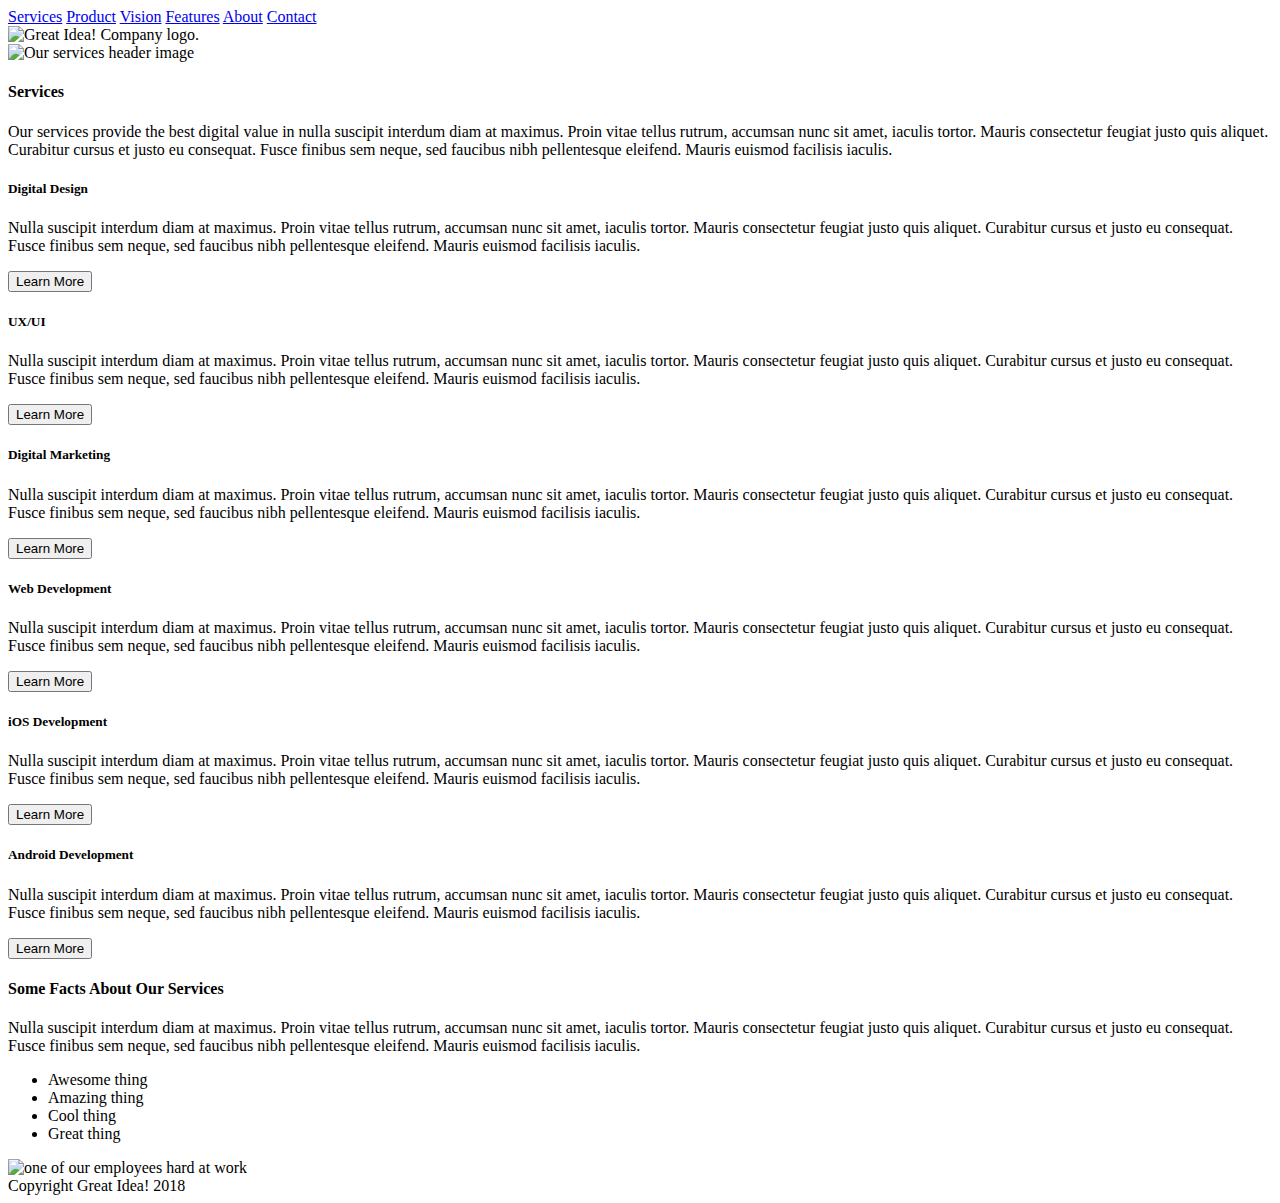
==== great-idea/services.html @ 9d3e0fc7 "used flexbox to format index.html, began semantic work on services.html" ====
<!-- copy and paste your index.html page structure in here, markup the content provided after that -->
<!doctype html>

<html lang="en">
<head>
  <meta charset="utf-8">

  <title>Great Idea!</title>

  <link href="https://fonts.googleapis.com/css?family=Bangers|Titillium+Web" rel="stylesheet">
  <link rel="stylesheet" href="css/flexbox.css">

  <!--[if lt IE 9]>
    <script src="https://cdnjs.cloudflare.com/ajax/libs/html5shiv/3.7.3/html5shiv.js"></script>
  <![endif]-->
</head>

<body>

    <div class="container">

<header>
    <nav>
        <a href="services.html">Services</a>
        <a href="#">Product</a>
        <a href="#">Vision</a>
        <a href="#">Features</a>
        <a href="#">About</a>
        <a href="#">Contact</a>
    </nav>

            <img class="logo" src="img/logo.png" alt="Great Idea! Company logo.">
        </header>


<img class="services-header-img" src="img/services-header.jpg" alt="Our services header image">


<section class="main-content">
        <div class="top-content">
            <div class="text-content">
                <h4>Services</h4>
                <p> Our services provide the best digital value in nulla suscipit interdum diam at maximus. Proin vitae tellus rutrum, accumsan nunc sit amet, iaculis tortor. Mauris consectetur feugiat justo quis aliquet. Curabitur cursus et justo eu consequat. Fusce finibus sem neque, sed faucibus nibh pellentesque eleifend. Mauris euismod facilisis iaculis.</p>
            </div>
            
        </div>
        
        <div class="services-boxes">
            <div class="text-content">
                    <h5>Digital Design</h5>
        
                    <p>Nulla suscipit interdum diam at maximus. Proin vitae tellus rutrum, accumsan nunc sit amet, iaculis tortor. Mauris consectetur feugiat justo quis aliquet. Curabitur cursus et justo eu consequat. Fusce finibus sem neque, sed faucibus nibh pellentesque
                            eleifend. Mauris euismod facilisis iaculis.</p>
                    
                    <button>Learn More</button>
            </div>

            <div class="text-content">
                <h5>UX/UI</h5>
                
                <P>Nulla suscipit interdum diam at maximus. Proin vitae tellus rutrum, accumsan nunc sit amet, iaculis tortor. Mauris consectetur feugiat justo quis aliquet. Curabitur cursus et justo eu consequat. Fusce finibus sem neque, sed faucibus nibh pellentesque
                        eleifend. Mauris euismod facilisis iaculis.</P>
                
                        <button>Learn More</button>
            </div>

            <div class="text-content">
                   <H5> Digital Marketing</H5>
                
<p>                Nulla suscipit interdum diam at maximus. Proin vitae tellus rutrum, accumsan nunc sit amet, iaculis tortor. Mauris consectetur feugiat justo quis aliquet. Curabitur cursus et justo eu consequat. Fusce finibus sem neque, sed faucibus nibh pellentesque
        eleifend. Mauris euismod facilisis iaculis.</p>
                
        <button>Learn More</button>
            </div>
            <div class="text-content">
                    <h5>Web Development</h5>
                
                   <p>Nulla suscipit interdum diam at maximus. Proin vitae tellus rutrum, accumsan nunc sit amet, iaculis tortor. Mauris consectetur feugiat justo quis aliquet. Curabitur cursus et justo eu consequat. Fusce finibus sem neque, sed faucibus nibh pellentesque
                        eleifend. Mauris euismod facilisis iaculis.</p> 
                    
                        <button>Learn More</button>
            </div>
            <div class="text-content">
                    <h5>iOS Development</h5>
                
                <p>                    Nulla suscipit interdum diam at maximus. Proin vitae tellus rutrum, accumsan nunc sit amet, iaculis tortor. Mauris consectetur feugiat justo quis aliquet. Curabitur cursus et justo eu consequat. Fusce finibus sem neque, sed faucibus nibh pellentesque
                        eleifend. Mauris euismod facilisis iaculis.</p>
                    
                        <button>Learn More</button>
            </div>
            <div class="text-content">
                
<h5>                    Android Development</h5>
                
<p>                    Nulla suscipit interdum diam at maximus. Proin vitae tellus rutrum, accumsan nunc sit amet, iaculis tortor. Mauris consectetur feugiat justo quis aliquet. Curabitur cursus et justo eu consequat. Fusce finibus sem neque, sed faucibus nibh pellentesque
        eleifend. Mauris euismod facilisis iaculis.</p>
                    
        <button>Learn More</button>
            </div>    
            
        </div>
        
        
        <div class="bottom-content">
                <h4>Some Facts About Our Services</h4>
        
              <p>  Nulla suscipit interdum diam at maximus. Proin vitae tellus rutrum, accumsan nunc sit amet, iaculis tortor. Mauris consectetur feugiat justo quis aliquet. Curabitur cursus et justo eu consequat. Fusce finibus sem neque, sed faucibus nibh pellentesque
                    eleifend. Mauris euismod facilisis iaculis.</p>
                
                
            <ul>
                <li>Awesome thing</li>
                <li>Amazing thing</li>
                <li>Cool thing</li>
                <li>Great thing</li>
            </ul>
                
                <img class="services-info-img" src="img/services-info.png" alt="one of our employees hard at work">
        </div>
        
</section>


<footer>Copyright Great Idea! 2018</footer>
    </div>


</body>
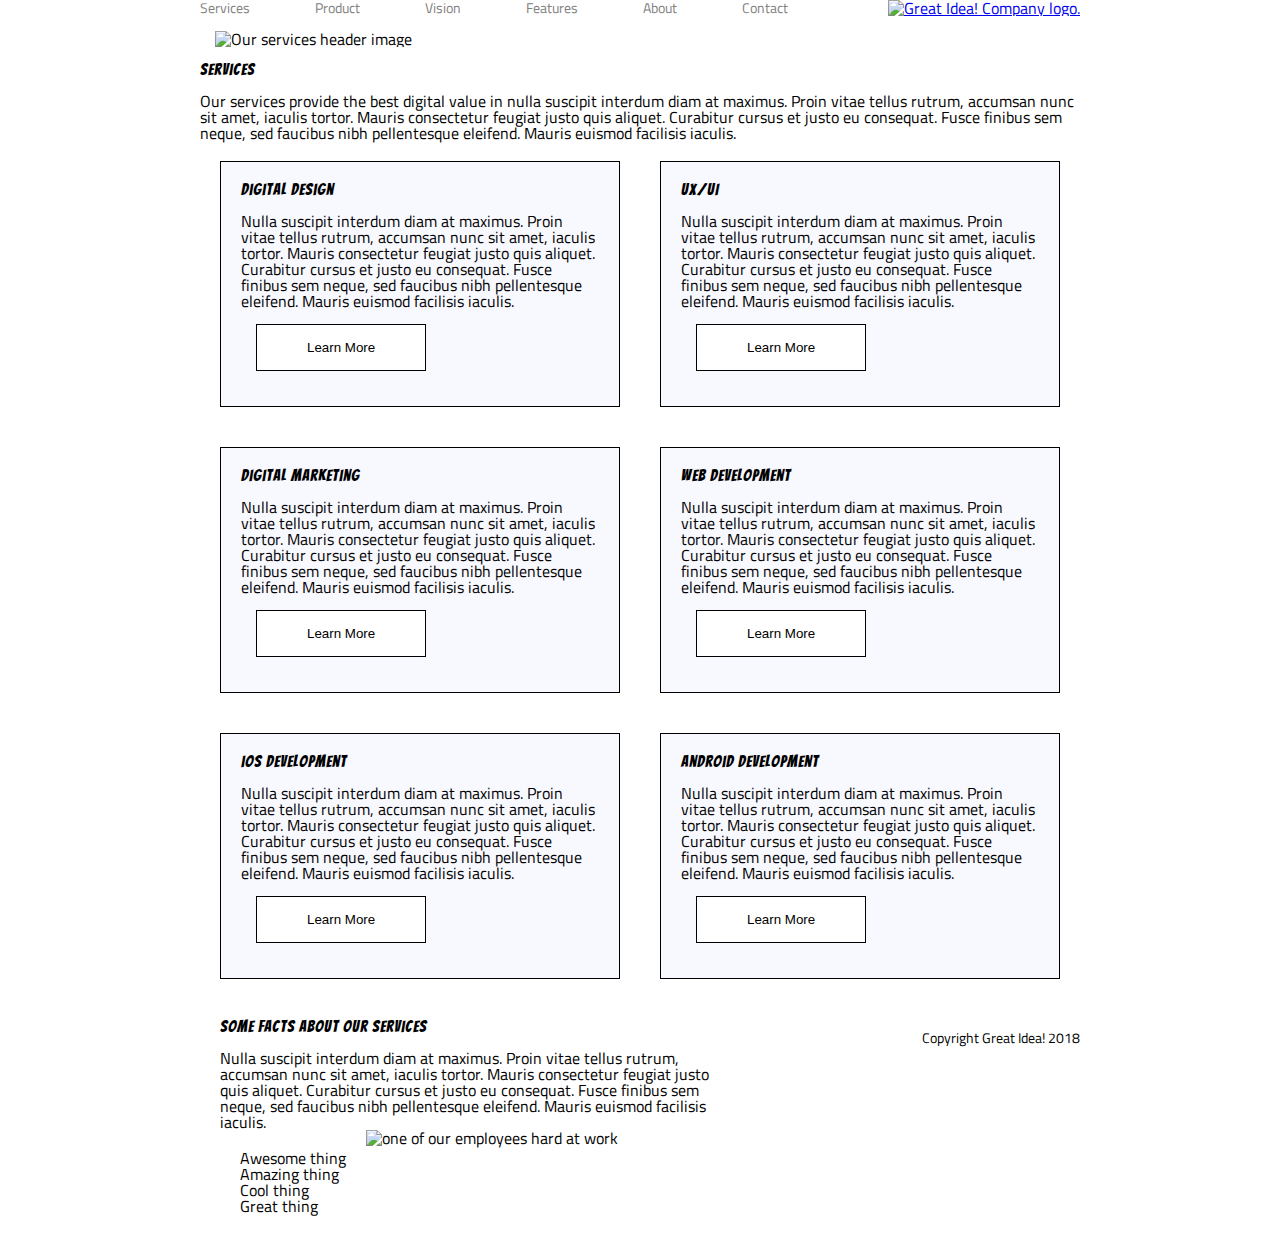
==== commit 7cb170c6: "Added more meaning to semantic markup of services.html; Added CSS for services.html" ====
--- a/great-idea/services.html
+++ b/great-idea/services.html
@@ -5,7 +5,7 @@
 <head>
   <meta charset="utf-8">
 
-  <title>Great Idea!</title>
+  <title>Great Idea! - Services</title>
 
   <link href="https://fonts.googleapis.com/css?family=Bangers|Titillium+Web" rel="stylesheet">
   <link rel="stylesheet" href="css/flexbox.css">
@@ -29,15 +29,15 @@
         <a href="#">Contact</a>
     </nav>
 
-            <img class="logo" src="img/logo.png" alt="Great Idea! Company logo.">
+    <a href="index.html"><img class="logo" src="img/logo.png" alt="Great Idea! Company logo."></a>
         </header>
 
 
-<img class="services-header-img" src="img/services-header.jpg" alt="Our services header image">
+<div class="services-content">
 
+        <img class="services-header-img" src="img/services-header.jpg" alt="Our services header image">
 
-<section class="main-content">
-        <div class="top-content">
+    <div class="services-top-content">
             <div class="text-content">
                 <h4>Services</h4>
                 <p> Our services provide the best digital value in nulla suscipit interdum diam at maximus. Proin vitae tellus rutrum, accumsan nunc sit amet, iaculis tortor. Mauris consectetur feugiat justo quis aliquet. Curabitur cursus et justo eu consequat. Fusce finibus sem neque, sed faucibus nibh pellentesque eleifend. Mauris euismod facilisis iaculis.</p>
@@ -45,8 +45,8 @@
             
         </div>
         
-        <div class="services-boxes">
-            <div class="text-content">
+        <div class="services-box">
+            <div class="box-content">
                     <h5>Digital Design</h5>
         
                     <p>Nulla suscipit interdum diam at maximus. Proin vitae tellus rutrum, accumsan nunc sit amet, iaculis tortor. Mauris consectetur feugiat justo quis aliquet. Curabitur cursus et justo eu consequat. Fusce finibus sem neque, sed faucibus nibh pellentesque
@@ -55,7 +55,7 @@
                     <button>Learn More</button>
             </div>
 
-            <div class="text-content">
+            <div class="box-content">
                 <h5>UX/UI</h5>
                 
                 <P>Nulla suscipit interdum diam at maximus. Proin vitae tellus rutrum, accumsan nunc sit amet, iaculis tortor. Mauris consectetur feugiat justo quis aliquet. Curabitur cursus et justo eu consequat. Fusce finibus sem neque, sed faucibus nibh pellentesque
@@ -64,7 +64,7 @@
                         <button>Learn More</button>
             </div>
 
-            <div class="text-content">
+            <div class="box-content">
                    <H5> Digital Marketing</H5>
                 
 <p>                Nulla suscipit interdum diam at maximus. Proin vitae tellus rutrum, accumsan nunc sit amet, iaculis tortor. Mauris consectetur feugiat justo quis aliquet. Curabitur cursus et justo eu consequat. Fusce finibus sem neque, sed faucibus nibh pellentesque
@@ -72,7 +72,7 @@
                 
         <button>Learn More</button>
             </div>
-            <div class="text-content">
+            <div class="box-content">
                     <h5>Web Development</h5>
                 
                    <p>Nulla suscipit interdum diam at maximus. Proin vitae tellus rutrum, accumsan nunc sit amet, iaculis tortor. Mauris consectetur feugiat justo quis aliquet. Curabitur cursus et justo eu consequat. Fusce finibus sem neque, sed faucibus nibh pellentesque
@@ -80,7 +80,7 @@
                     
                         <button>Learn More</button>
             </div>
-            <div class="text-content">
+            <div class="box-content">
                     <h5>iOS Development</h5>
                 
                 <p>                    Nulla suscipit interdum diam at maximus. Proin vitae tellus rutrum, accumsan nunc sit amet, iaculis tortor. Mauris consectetur feugiat justo quis aliquet. Curabitur cursus et justo eu consequat. Fusce finibus sem neque, sed faucibus nibh pellentesque
@@ -88,7 +88,7 @@
                     
                         <button>Learn More</button>
             </div>
-            <div class="text-content">
+            <div class="box-content">
                 
 <h5>                    Android Development</h5>
                 
@@ -101,7 +101,7 @@
         </div>
         
         
-        <div class="bottom-content">
+        <div class="service-facts">
                 <h4>Some Facts About Our Services</h4>
         
               <p>  Nulla suscipit interdum diam at maximus. Proin vitae tellus rutrum, accumsan nunc sit amet, iaculis tortor. Mauris consectetur feugiat justo quis aliquet. Curabitur cursus et justo eu consequat. Fusce finibus sem neque, sed faucibus nibh pellentesque
@@ -121,7 +121,9 @@
 </section>
 
 
-<footer>Copyright Great Idea! 2018</footer>
+<footer>
+    <p>Copyright Great Idea! 2018</p>
+</footer>
     </div>
 
 
--- a/great-idea/css/flexbox.css
+++ b/great-idea/css/flexbox.css
@@ -0,0 +1,238 @@
+/* http://meyerweb.com/eric/tools/css/reset/ 
+   v2.0 | 20110126
+   License: none (public domain)
+*/
+
+html, body, div, span, applet, object, iframe,
+h1, h2, h3, h4, h5, h6, p, blockquote, pre,
+a, abbr, acronym, address, big, cite, code,
+del, dfn, em, img, ins, kbd, q, s, samp,
+small, strike, strong, sub, sup, tt, var,
+b, u, i, center,
+dl, dt, dd, ol, ul, li,
+fieldset, form, label, legend,
+table, caption, tbody, tfoot, thead, tr, th, td,
+article, aside, canvas, details, embed, 
+figure, figcaption, footer, header, hgroup, 
+menu, nav, output, ruby, section, summary,
+time, mark, audio, video {
+	margin: 0;
+	padding: 0;
+	border: 0;
+	font-size: 100%;
+	font: inherit;
+	vertical-align: baseline;
+}
+/* HTML5 display-role reset for older browsers */
+article, aside, details, figcaption, figure, 
+footer, header, hgroup, menu, nav, section {
+	display: block;
+}
+body {
+	line-height: 1;
+}
+ol, ul {
+	list-style: none;
+}
+blockquote, q {
+	quotes: none;
+}
+blockquote:before, blockquote:after,
+q:before, q:after {
+	content: '';
+	content: none;
+}
+table {
+	border-collapse: collapse;
+	border-spacing: 0;
+}
+
+/* Set every element's box-sizing to border-box */
+* {
+    box-sizing: border-box;
+}
+
+html, body {
+    height: 100%;
+    font-family: 'Titillium Web', sans-serif;
+}
+
+h1, h2, h3, h4, h5 {
+    font-family: 'Bangers', cursive;
+    letter-spacing: 1px;
+    margin-bottom: 15px;
+}
+
+.container {
+	width: 880px;
+	/* TB LR */
+	margin: 0 auto;
+  }
+
+/* HEADER */
+
+header {
+    display: flex;
+    /* flex-wrap: wrap; */
+    justify-content: space-between;
+    align-items: center;
+    /* margin-top: 35px; */
+}
+
+header nav {
+    display: flex;
+    justify-content: space-evenly;
+}
+
+header nav a {
+    margin-right: 65px;
+    font-size: 14px;
+    color: gray;
+    text-decoration: none;
+ }
+
+header .logo {
+	/* display: inline-block; */
+	/* margin-top: 25px; */
+  }
+
+  /* cta */
+
+  .cta {
+      display: flex;
+      justify-content: space-evenly;
+  }
+
+  .cta-text {
+      display: flex;
+      flex-direction: column;
+      justify-content: center;
+      font-size: 77px;
+      text-align: center;
+    padding: 0px 90px;
+  }
+
+
+  .cta .cta-text button {
+	background: white;
+	margin-top: 6px;
+	padding: 8px 44px;
+	font-size: 17px;
+	border: 1px solid black;
+	cursor: pointer;
+  }
+
+  .cta .cta-text button:hover {
+	background: black;
+	color: white;
+  }
+
+  .cta img {
+	margin-top: 69px;
+  }
+
+  .main-content {
+    display: flex;
+    flex-direction: column;
+    justify-content: space-between;
+    flex-wrap: wrap;
+    border-top: 1px solid black;
+	margin-top: 76px;
+	padding-top: 39px;
+  }
+
+  .main-content .top-content {
+      display: flex;
+      justify-content: space-evenly;
+      padding: 10px;
+  }
+
+  .main-content .top-content .text-content {
+    /* width: 410px; */
+	/* display: inline-block; */
+	margin-right: 34px;
+  }
+
+
+  .main-content .middle-img {
+    margin: 45px 0 45px 0;
+  }
+
+  .main-content .bottom-content {
+    display: flex;
+    justify-content: space-evenly;
+    padding: 10px;
+}
+
+.main-content .bottom-content .text-content {
+	width: 275px;
+	display: inline-block;
+	margin-right: 12px;
+  }
+
+  .contact {
+      /* display: flex;
+      justify-content: column; */
+	margin-top: 57px;
+	border-top: 1px solid black;
+	padding: 39px 10px 0;
+  }
+  
+  .contact p {
+	margin: 20px 0;
+  }
+  
+  footer {
+	margin: 32px 0;
+	text-align: center;
+	font-size: 14px;
+  }
+
+
+  /* SERVICES */
+
+  .services-content {
+    display: flex;
+    flex-wrap: wrap;
+    justify-content: space-between;
+  }
+
+  .services-header-img {
+    margin: 15px; 
+  }
+
+  .services-box {
+    display: flex;
+    flex-wrap: wrap;
+    justify-content: space-evenly;
+  }
+
+   .services-box .box-content {
+    width: 400px;
+    padding: 20px;
+    margin: 20px;
+    border: 1px solid black;
+    background: ghostwhite;
+   }
+
+   .services-box .box-content button {
+     background: white;
+     margin: 15px;
+     padding: 15px 50px;
+     cursor: pointer;
+     border: 1px solid black;
+   }
+
+   .service-facts {
+     display: flex;
+     flex-wrap: wrap;
+     margin: 20px;
+     width: 500px;
+   }
+
+   .service-facts ul {
+     margin: 20px;
+   }
+   
+
+   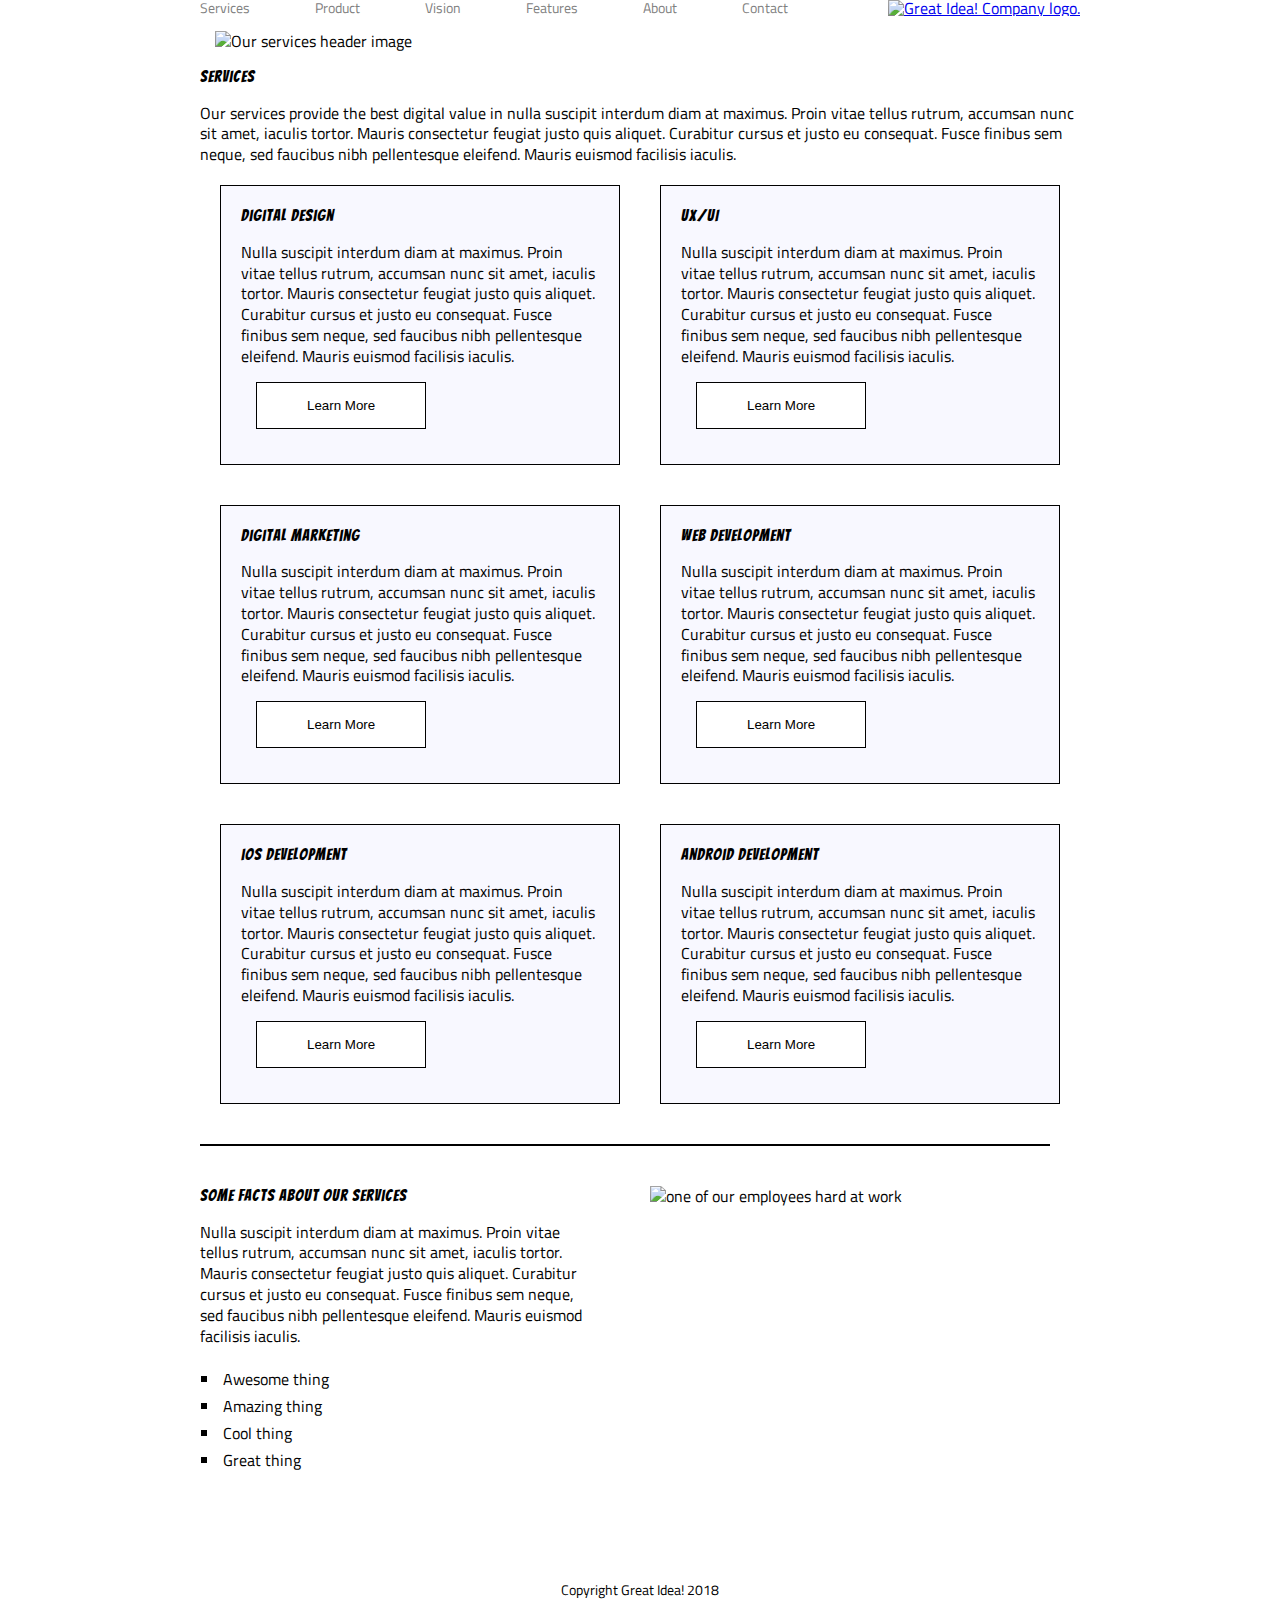
==== commit c5676398: "Altered services.html so it would work better with flexbox.css, which I also modified to finish the " ====
--- a/great-idea/services.html
+++ b/great-idea/services.html
@@ -101,30 +101,35 @@
         </div>
         
         
-        <div class="service-facts">
-                <h4>Some Facts About Our Services</h4>
+    <section class="services-bottom-content">
+            <div class="service-facts">
+                    <h4>Some Facts About Our Services</h4>
+            
+                  <p>  Nulla suscipit interdum diam at maximus. Proin vitae tellus rutrum, accumsan nunc sit amet, iaculis tortor. Mauris consectetur feugiat justo quis aliquet. Curabitur cursus et justo eu consequat. Fusce finibus sem neque, sed faucibus nibh pellentesque
+                        eleifend. Mauris euismod facilisis iaculis.</p>
+                    
+                    
+                <ul>
+                    <li>Awesome thing</li>
+                    <li>Amazing thing</li>
+                    <li>Cool thing</li>
+                    <li>Great thing</li>
+                </ul>
+                    
+                    
+            </div>
+           
+           <img class="services-info-img" src="img/services-info.png" alt="one of our employees hard at work">
+    </div>
         
-              <p>  Nulla suscipit interdum diam at maximus. Proin vitae tellus rutrum, accumsan nunc sit amet, iaculis tortor. Mauris consectetur feugiat justo quis aliquet. Curabitur cursus et justo eu consequat. Fusce finibus sem neque, sed faucibus nibh pellentesque
-                    eleifend. Mauris euismod facilisis iaculis.</p>
-                
-                
-            <ul>
-                <li>Awesome thing</li>
-                <li>Amazing thing</li>
-                <li>Cool thing</li>
-                <li>Great thing</li>
-            </ul>
-                
-                <img class="services-info-img" src="img/services-info.png" alt="one of our employees hard at work">
-        </div>
-        
+
 </section>
 
-
-<footer>
-    <p>Copyright Great Idea! 2018</p>
-</footer>
     </div>
 
 
+    <footer>
+            <p>Copyright Great Idea! 2018</p>
+        </footer>
+
 </body>--- a/great-idea/css/flexbox.css
+++ b/great-idea/css/flexbox.css
@@ -183,7 +183,7 @@
   }
   
   footer {
-	margin: 32px 0;
+	margin: 40px 0 20px;
 	text-align: center;
 	font-size: 14px;
   }
@@ -195,6 +195,7 @@
     display: flex;
     flex-wrap: wrap;
     justify-content: space-between;
+    line-height: 1.3;
   }
 
   .services-header-img {
@@ -223,16 +224,58 @@
      border: 1px solid black;
    }
 
-   .service-facts {
-     display: flex;
-     flex-wrap: wrap;
-     margin: 20px;
-     width: 500px;
-   }
-
-   .service-facts ul {
-     margin: 20px;
-   }
-   
+
+   /* Mine */
+
+   /* This doesn't work but solution code does 
+   Thought maybe it was pixels or padding
+   or not putting .services-content before .services-bottom-content
+   But even changing those still pushes the image underneath the text */
+
+  /* .services-content .services-bottom-content {
+    display: flex;
+    flex-wrap: wrap;
+    border: 2px solid black;
+    margin: 20px 0 35px 0;
+    padding-top: 40px
+  } */
+
+
+  /* Solution */
+
+  /* This is the veresion from the solution code
+  It looks exactly the same to me */
+
+   .services-content .services-bottom-content {
+    display: flex;
+    flex-wrap: wrap;
+    border-top: 2px solid black; 
+    margin: 20px 0 35px 0;
+    padding-top: 40px; 
+  }
+
+.services-content .services-bottom-content .service-facts {
+  width: 400px;
+  margin: 0 50px 15px 0;
+}
+
+.services-content .services-bottom-content .service-facts p {
+  margin-bottom: 20px;
+}
+
+.services-content .services-bottom-content .services-info-img {
+  width: 400px;
+  height: 300px;
+}
+
+.service-facts ul {
+  margin: 20px;
+}
+
+.services-content .service-facts ul li {
+  list-style: square;
+  padding: 3px;
+ }
+
 
    